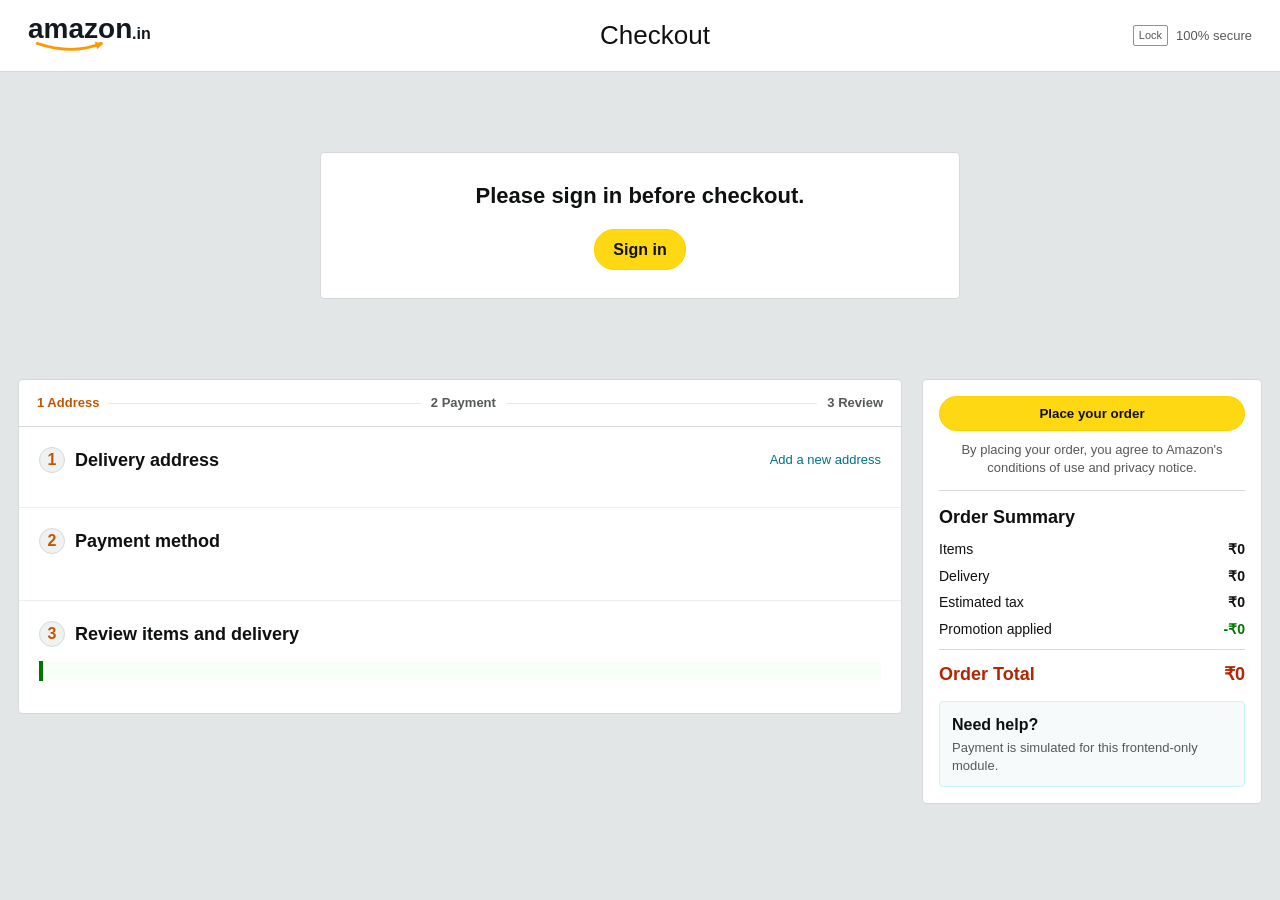
==== Checkout_Payment/index.html @ c3c07122 "Create checkout payment module" ====
<!DOCTYPE html>
<html lang="en">
<head>
  <meta charset="UTF-8">
  <meta name="viewport" content="width=device-width, initial-scale=1.0">
  <title>Amazon.in Checkout</title>
  <meta name="description" content="Amazon India clone - Module 3 Checkout and Payment.">
  <link rel="stylesheet" href="styles.css">
</head>
<body>
  <header class="checkout-header">
    <a href="../Search_and_Cart/index.html" class="brand-logo" aria-label="Amazon.in home">
      <span class="logo-word">amazon</span><span class="logo-in">.in</span>
      <svg class="smile-arrow" viewBox="0 0 100 20" aria-hidden="true">
        <path d="M 4 3 Q 48 18 84 3" fill="none" stroke="#FF9900" stroke-width="3.5" stroke-linecap="round"/>
        <path d="M 76 1 L 87 3 L 79 10 Z" fill="#FF9900"/>
      </svg>
    </a>
    <h1>Checkout</h1>
    <div class="secure-badge" aria-label="Secure checkout">
      <span class="lock-icon">Lock</span>
      <span>100% secure</span>
    </div>
  </header>

  <main class="checkout-shell">
    <section id="gateMessage" class="gate-message" hidden></section>

    <section id="checkoutView" class="checkout-grid" hidden>
      <div class="checkout-flow">
        <div class="progress-strip" aria-label="Checkout progress">
          <span class="progress-step active" data-step-label="address">1 Address</span>
          <span class="progress-divider"></span>
          <span class="progress-step" data-step-label="payment">2 Payment</span>
          <span class="progress-divider"></span>
          <span class="progress-step" data-step-label="review">3 Review</span>
        </div>

        <section class="checkout-section" id="addressSection">
          <div class="section-heading">
            <div>
              <span class="section-number">1</span>
              <h2>Delivery address</h2>
            </div>
            <button type="button" class="link-button" id="addAddressBtn">Add a new address</button>
          </div>
          <div id="addressList" class="address-list"></div>

          <form id="addressForm" class="address-form" novalidate hidden>
            <h3 id="addressFormTitle">Add a new address</h3>
            <div class="form-grid">
              <label>Full name
                <input id="fullName" name="fullName" type="text" autocomplete="name" required>
              </label>
              <label>Mobile number
                <input id="mobile" name="mobile" type="tel" maxlength="10" inputmode="numeric" required>
              </label>
              <label>Pincode
                <input id="pincode" name="pincode" type="text" maxlength="6" inputmode="numeric" required>
              </label>
              <label>House number
                <input id="houseNumber" name="houseNumber" type="text" required>
              </label>
              <label class="wide">Area, street, sector, village
                <input id="area" name="area" type="text" required>
              </label>
              <label>Town/City
                <input id="city" name="city" type="text" required>
              </label>
              <label>State
                <select id="state" name="state" required>
                  <option value="">Choose a state</option>
                  <option>Andhra Pradesh</option>
                  <option>Delhi</option>
                  <option>Gujarat</option>
                  <option>Karnataka</option>
                  <option>Maharashtra</option>
                  <option>Tamil Nadu</option>
                  <option>Telangana</option>
                  <option>Uttar Pradesh</option>
                  <option>West Bengal</option>
                </select>
              </label>
            </div>
            <p id="addressError" class="form-error" role="alert"></p>
            <div class="form-actions">
              <button type="submit" class="primary-action">Use this address</button>
              <button type="button" class="secondary-action" id="cancelAddressBtn">Cancel</button>
            </div>
          </form>
        </section>

        <section class="checkout-section" id="paymentSection">
          <div class="section-heading">
            <div>
              <span class="section-number">2</span>
              <h2>Payment method</h2>
            </div>
          </div>
          <div class="payment-options" id="paymentOptions"></div>
          <div id="paymentDetails" class="payment-details"></div>
        </section>

        <section class="checkout-section" id="reviewSection">
          <div class="section-heading">
            <div>
              <span class="section-number">3</span>
              <h2>Review items and delivery</h2>
            </div>
          </div>
          <div id="deliverySummary" class="delivery-summary"></div>
          <div id="reviewItems" class="review-items"></div>
        </section>
      </div>

      <aside class="order-summary" aria-label="Order summary">
        <button type="button" id="placeOrderBtn" class="place-order-btn">Place your order</button>
        <p class="terms-copy">By placing your order, you agree to Amazon's conditions of use and privacy notice.</p>
        <div class="summary-box">
          <h2>Order Summary</h2>
          <div class="summary-line"><span>Items</span><strong id="itemsTotal">₹0</strong></div>
          <div class="summary-line"><span>Delivery</span><strong id="deliveryFee">₹0</strong></div>
          <div class="summary-line"><span>Estimated tax</span><strong id="taxTotal">₹0</strong></div>
          <div class="summary-line discount"><span>Promotion applied</span><strong id="promotionTotal">-₹0</strong></div>
          <div class="summary-total"><span>Order Total</span><strong id="grandTotal">₹0</strong></div>
        </div>
        <div class="support-box">
          <strong>Need help?</strong>
          <span>Payment is simulated for this frontend-only module.</span>
        </div>
      </aside>
    </section>

    <section id="confirmationView" class="confirmation-view" hidden>
      <div class="confirmation-panel">
        <div class="success-mark">OK</div>
        <div>
          <h2>Order placed, thank you!</h2>
          <p>A confirmation has been recorded against your current session.</p>
        </div>
      </div>
      <div id="confirmationDetails" class="confirmation-grid"></div>
      <a href="../Search_and_Cart/index.html" class="continue-shopping">Continue shopping</a>
    </section>
  </main>

  <script src="app.js"></script>
</body>
</html>
---- Checkout_Payment/styles.css ----
:root {
  --amazon-navy: #131921;
  --amazon-navy-light: #232f3e;
  --amazon-orange: #ff9900;
  --amazon-yellow: #ffd814;
  --amazon-yellow-hover: #f7ca00;
  --amazon-link: #007185;
  --amazon-border: #d5d9d9;
  --amazon-text: #0f1111;
  --amazon-muted: #565959;
  --page-bg: #e3e6e6;
}

* {
  box-sizing: border-box;
  margin: 0;
  padding: 0;
}

body {
  font-family: "Amazon Ember", Arial, sans-serif;
  background: var(--page-bg);
  color: var(--amazon-text);
  line-height: 1.35;
}

.checkout-header {
  height: 72px;
  background: #fff;
  border-bottom: 1px solid var(--amazon-border);
  display: grid;
  grid-template-columns: 190px 1fr 160px;
  align-items: center;
  padding: 0 28px;
}

.brand-logo {
  color: var(--amazon-navy);
  text-decoration: none;
  display: inline-flex;
  flex-direction: column;
  width: 120px;
  position: relative;
}

.logo-word {
  font-size: 28px;
  font-weight: 800;
  letter-spacing: 0;
  line-height: 1;
}

.logo-in {
  position: absolute;
  top: 8px;
  left: 104px;
  font-weight: 700;
}

.smile-arrow {
  width: 92px;
  height: 16px;
  margin-top: -2px;
}

.checkout-header h1 {
  text-align: center;
  font-size: 26px;
  font-weight: 400;
}

.secure-badge {
  justify-self: end;
  color: var(--amazon-muted);
  display: flex;
  gap: 8px;
  align-items: center;
  font-size: 13px;
}

.lock-icon {
  border: 1px solid #879596;
  border-radius: 2px;
  padding: 2px 5px;
  font-size: 11px;
}

.checkout-shell {
  max-width: 1280px;
  margin: 24px auto;
  padding: 0 18px 32px;
}

.checkout-grid {
  display: grid;
  grid-template-columns: minmax(0, 1fr) 340px;
  gap: 20px;
  align-items: start;
}

.checkout-flow,
.order-summary,
.gate-message,
.confirmation-panel,
.confirm-card {
  background: #fff;
  border: 1px solid var(--amazon-border);
  border-radius: 4px;
}

.progress-strip {
  display: flex;
  align-items: center;
  padding: 14px 18px;
  border-bottom: 1px solid var(--amazon-border);
  gap: 10px;
}

.progress-step {
  color: var(--amazon-muted);
  font-size: 13px;
  font-weight: 700;
}

.progress-step.active,
.progress-step.done {
  color: #c45500;
}

.progress-divider {
  height: 1px;
  flex: 1;
  background: #e7e7e7;
}

.checkout-section {
  padding: 20px;
  border-bottom: 1px solid #ededed;
}

.checkout-section:last-child {
  border-bottom: 0;
}

.section-heading {
  display: flex;
  justify-content: space-between;
  gap: 12px;
  align-items: center;
  margin-bottom: 14px;
}

.section-heading > div {
  display: flex;
  align-items: center;
  gap: 10px;
}

.section-heading h2 {
  font-size: 18px;
}

.section-number {
  width: 26px;
  height: 26px;
  border-radius: 50%;
  background: #f0f2f2;
  border: 1px solid var(--amazon-border);
  display: inline-flex;
  align-items: center;
  justify-content: center;
  font-weight: 700;
  color: #c45500;
}

.link-button {
  border: 0;
  background: transparent;
  color: var(--amazon-link);
  cursor: pointer;
  font-size: 13px;
}

.link-button:hover {
  color: #c7511f;
  text-decoration: underline;
}

.address-list,
.payment-options,
.review-items {
  display: grid;
  gap: 10px;
}

.address-card,
.payment-option,
.empty-card {
  border: 1px solid var(--amazon-border);
  border-radius: 4px;
  padding: 14px;
  background: #fff;
}

.address-card.selected,
.payment-option.selected {
  border-color: var(--amazon-orange);
  box-shadow: 0 0 0 2px rgba(255, 153, 0, 0.22);
}

.address-card {
  display: flex;
  justify-content: space-between;
  gap: 12px;
}

.address-card label,
.payment-option {
  display: flex;
  gap: 10px;
  cursor: pointer;
}

.address-card span,
.payment-option span,
.delivery-summary,
.review-item div {
  display: flex;
  flex-direction: column;
  gap: 3px;
}

.payment-option small,
.delivery-summary span,
.review-item span,
.terms-copy,
.support-box span,
.confirm-card span {
  color: var(--amazon-muted);
  font-size: 13px;
}

.address-form {
  margin-top: 14px;
  border: 1px solid #f0c14b;
  border-radius: 4px;
  background: #fffdf7;
  padding: 16px;
}

.address-form h3 {
  font-size: 16px;
  margin-bottom: 12px;
}

.form-grid {
  display: grid;
  grid-template-columns: repeat(2, minmax(0, 1fr));
  gap: 12px;
}

label {
  font-size: 13px;
  font-weight: 700;
}

input,
select {
  width: 100%;
  margin-top: 4px;
  border: 1px solid #a6a6a6;
  border-radius: 3px;
  height: 34px;
  padding: 6px 8px;
  font-size: 14px;
}

input:focus,
select:focus {
  outline: 2px solid rgba(255, 153, 0, 0.45);
  border-color: #e77600;
}

.wide {
  grid-column: 1 / -1;
}

.form-error {
  min-height: 18px;
  margin-top: 10px;
  color: #b12704;
  font-size: 13px;
}

.form-actions {
  display: flex;
  gap: 10px;
  margin-top: 10px;
}

.primary-action,
.secondary-action,
.place-order-btn,
.continue-shopping {
  border-radius: 20px;
  border: 1px solid #fcd200;
  background: var(--amazon-yellow);
  color: var(--amazon-text);
  padding: 9px 18px;
  font-weight: 700;
  cursor: pointer;
  text-decoration: none;
  display: inline-flex;
  justify-content: center;
  align-items: center;
}

.primary-action:hover,
.place-order-btn:hover,
.continue-shopping:hover {
  background: var(--amazon-yellow-hover);
}

.secondary-action {
  background: #f0f2f2;
  border-color: #d5d9d9;
}

.payment-details {
  margin-top: 12px;
  display: grid;
  grid-template-columns: repeat(2, minmax(0, 260px));
  gap: 12px;
}

.payment-details p {
  color: var(--amazon-muted);
  font-size: 13px;
}

.delivery-summary {
  border-left: 4px solid #007600;
  padding: 10px 12px;
  background: #f7fff7;
  margin-bottom: 12px;
}

.review-item {
  display: grid;
  grid-template-columns: 72px 1fr;
  gap: 12px;
  border-top: 1px solid #eee;
  padding-top: 12px;
}

.review-item img {
  width: 72px;
  height: 72px;
  object-fit: contain;
}

.order-summary {
  padding: 16px;
  position: sticky;
  top: 16px;
}

.place-order-btn {
  width: 100%;
}

.terms-copy {
  margin: 10px 0 14px;
  text-align: center;
}

.summary-box {
  border-top: 1px solid var(--amazon-border);
  padding-top: 14px;
}

.summary-box h2 {
  font-size: 18px;
  margin-bottom: 10px;
}

.summary-line,
.summary-total {
  display: flex;
  justify-content: space-between;
  gap: 12px;
  font-size: 14px;
  margin-bottom: 8px;
}

.discount strong {
  color: #007600;
}

.summary-total {
  border-top: 1px solid var(--amazon-border);
  padding-top: 12px;
  margin-top: 10px;
  color: #b12704;
  font-size: 18px;
  font-weight: 700;
}

.support-box {
  margin-top: 14px;
  display: flex;
  flex-direction: column;
  gap: 4px;
  background: #f7fafa;
  border: 1px solid #c8f3fa;
  padding: 12px;
  border-radius: 4px;
}

.gate-message {
  max-width: 640px;
  margin: 80px auto;
  padding: 28px;
  text-align: center;
}

.gate-message h2 {
  font-size: 22px;
  margin-bottom: 18px;
}

.confirmation-view {
  max-width: 980px;
  margin: 0 auto;
}

.confirmation-panel {
  display: flex;
  gap: 16px;
  align-items: center;
  padding: 22px;
  border-color: #7fda69;
  margin-bottom: 16px;
}

.success-mark {
  width: 42px;
  height: 42px;
  border-radius: 50%;
  background: #007600;
  color: #fff;
  display: inline-flex;
  align-items: center;
  justify-content: center;
  font-weight: 800;
  font-size: 12px;
}

.confirmation-panel h2 {
  color: #007600;
  font-size: 24px;
}

.confirmation-grid {
  display: grid;
  grid-template-columns: repeat(2, minmax(0, 1fr));
  gap: 12px;
}

.confirm-card {
  padding: 16px;
  display: flex;
  flex-direction: column;
  gap: 6px;
}

.confirm-card.wide {
  grid-column: 1 / -1;
}

.confirm-card p {
  font-size: 14px;
}

.continue-shopping {
  margin-top: 18px;
}

@media (max-width: 860px) {
  .checkout-header {
    grid-template-columns: 1fr;
    height: auto;
    gap: 8px;
    padding: 14px 18px;
  }

  .checkout-header h1,
  .secure-badge {
    justify-self: start;
    text-align: left;
  }

  .checkout-grid {
    grid-template-columns: 1fr;
  }

  .order-summary {
    position: static;
  }
}

@media (max-width: 620px) {
  .checkout-shell {
    padding: 0 10px 24px;
    margin-top: 14px;
  }

  .progress-strip,
  .section-heading,
  .address-card {
    align-items: flex-start;
    flex-direction: column;
  }

  .progress-divider {
    display: none;
  }

  .form-grid,
  .payment-details,
  .confirmation-grid {
    grid-template-columns: 1fr;
  }

  .review-item {
    grid-template-columns: 56px 1fr;
  }

  .review-item img {
    width: 56px;
    height: 56px;
  }
}
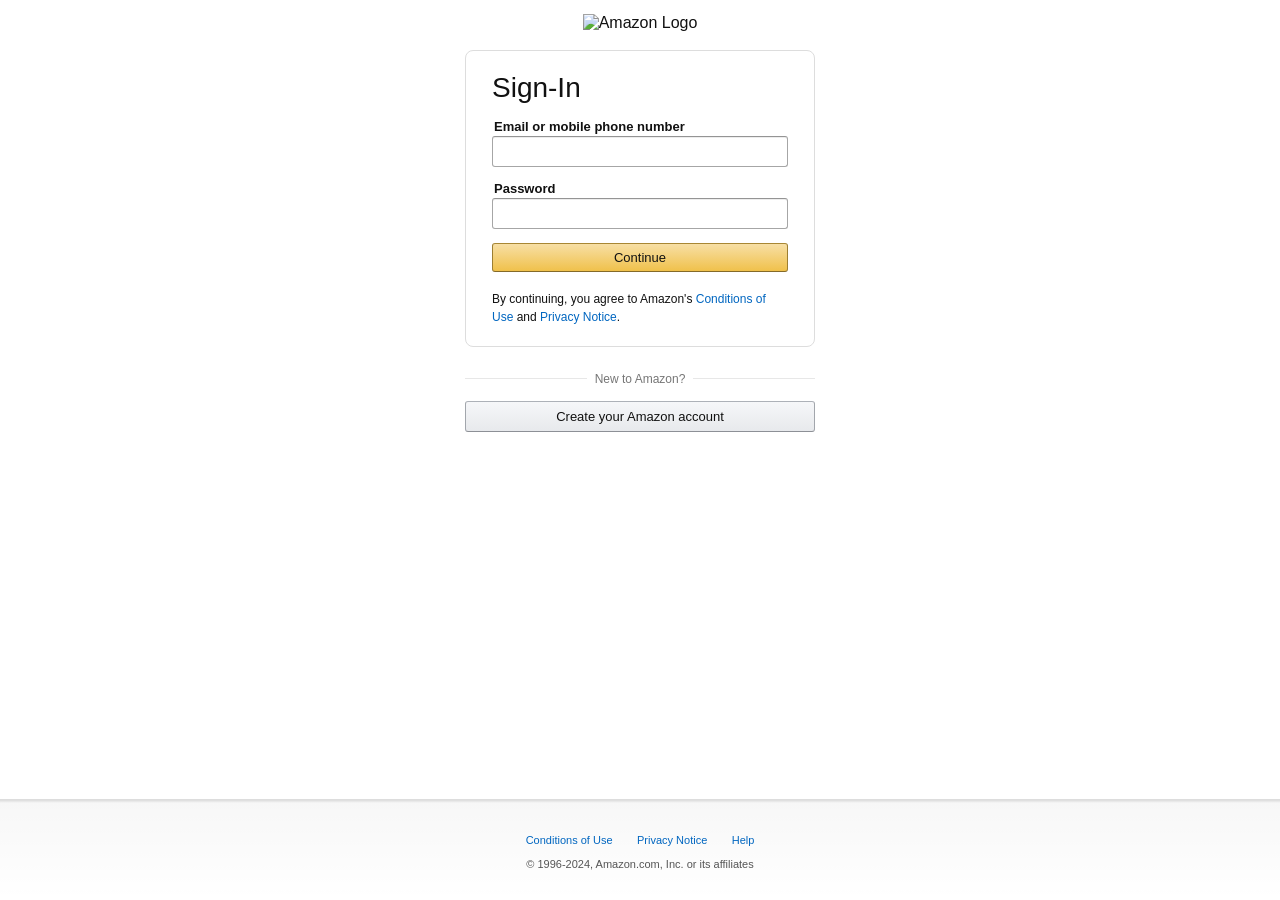
==== commit 6a7bad3d: "Integration across three modules and some UI fixes" ====
--- a/Checkout_Payment/index.html
+++ b/Checkout_Payment/index.html
@@ -126,7 +126,7 @@
         </div>
         <div class="support-box">
           <strong>Need help?</strong>
-          <span>Payment is simulated for this frontend-only module.</span>
+          <span>Please contact Amazon India Helpline 1800 1200 9009.</span>
         </div>
       </aside>
     </section>
